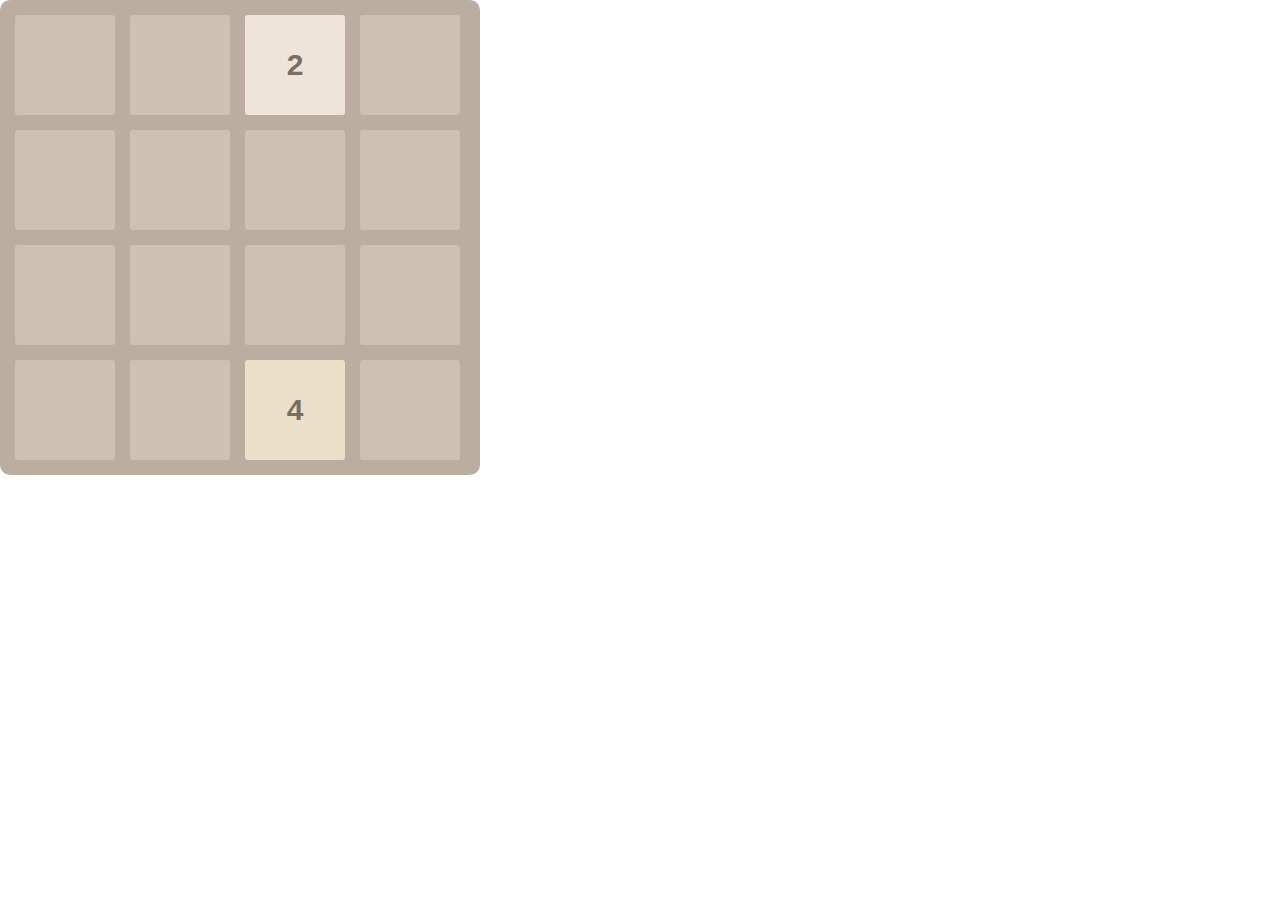
==== index.html @ 7b1348f7 "Update and rename 2048.html to index.html" ====
<html>
<head>
    <title>2048 Game</title>
    <style>
        body {
            font-family: Arial, sans-serif;
            margin: 0;
            padding: 0;
        }

        .container {
            width: 480px;
            position: relative;
        }

        .grid-container {
            display: grid;
            grid-template-columns: repeat(4, 100px);
            grid-gap: 15px;
            background-color: #bbada0;
            padding: 15px;
            border-radius: 10px;
            position: relative;
        }

        .tile {
            width: 100px;
            height: 100px;
            background: #cdc1b4;
            border-radius: 3px;
            display: flex;
            justify-content: center;
            align-items: center;
            font-size: 30px;
            font-weight: bold;
            color: #776e65;
        }

        .tile-2 {
            background: #eee4da;
        }

        .tile-4 {
            background: #ede0c8;
        }

        .tile-8 {
            background: #f2b179;
            color: #f9f6f2;
        }

        /* Additional tile styles for 16, 32, 64, etc. go here */

        .game-message {
            width: 500px;
            text-align: center;
            position: absolute;
            top: 50%;
            left: 50%;
            transform: translate(-50%, -50%);
            display: none;
        }

        .game-message p {
            font-size: 36px;
            font-weight: bold;
            color: #776e65;
        }

        .game-message .button {
            background: #8f7a66;
            color: #f9f6f2;
            border: none;
            padding: 10px 20px;
            font-size: 18px;
            cursor: pointer;
            margin-top: 20px;
        }

        .game-message a {
            color: inherit;
            text-decoration: none;
        }
    </style>
</head>
<body>
    <div class="container">
        <div class="grid-container" id="grid-container">
            <!-- Tiles will be generated here -->
        </div>
        <div class="game-message" id="game-message">
            <p>Game Over!</p>
            <button class="button" onclick="setup()">Try again</button>
        </div>
    </div>

    <script>
        // Logic for the 2048 game
        var grid, score, gameOver;

        function setup() {
            grid = [[0, 0, 0, 0],
                    [0, 0, 0, 0],
                    [0, 0, 0, 0],
                    [0, 0, 0, 0]];
            score = 0;
            gameOver = false;
            addNumber();
            addNumber();
            updateView();
            document.getElementById('game-message').style.display = 'none';
        }

        function addNumber() {
            var options = [];
            for (var i = 0; i < 4; i++) {
                for (var j = 0; j < 4; j++) {
                    if (grid[i][j] === 0) {
                        options.push({
                            x: i,
                            y: j
                        });
                    }
                }
            }
            if (options.length > 0) {
                var spot = options[Math.floor(Math.random() * options.length)];
                var randomNumber = Math.random() > 0.5 ? 2 : 4;
                grid[spot.x][spot.y] = randomNumber;
            }
        }

        function updateView() {
            var container = document.getElementById('grid-container');
            container.innerHTML = '';
            for (var i = 0; i < 4; i++) {
                for (var j = 0; j < 4; j++) {
                    var tile = document.createElement('div');
                    tile.classList.add('tile');
                    var value = grid[i][j];
                    if (value > 0) {
                        tile.textContent = value;
                        tile.classList.add('tile-' + value);
                    }
                    container.appendChild(tile);
                }
            }
        }

        function copyGrid(grid) {
            var extra = [[0, 0, 0, 0],
                         [0, 0, 0, 0],
                         [0, 0, 0, 0],
                         [0, 0, 0, 0]];
            for (var i = 0; i < 4; i++) {
                for (var j = 0; j < 4; j++) {
                    extra[i][j] = grid[i][j];
                }
            }
            return extra;
        }

        function compare(a, b) {
            for (var i = 0; i < 4; i++) {
                for (var j = 0; j < 4; j++) {
                    if (a[i][j] !== b[i][j]) {
                        return true;
                    }
                }
            }
            return false;
        }

        function slide(row) {
            var arr = row.filter(val => val);
            var missing = 4 - arr.length;
            var zeros = Array(missing).fill(0);
            arr = zeros.concat(arr);
            return arr;
        }

        function combine(row) {
            for (var i = 3; i >= 1; i--) {
                var a = row[i];
                var b = row[i - 1];
                if (a == b) {
                    row[i] = a + b;
                    score += row[i];
                    row[i - 1] = 0;
                }
            }
            return row;
        }

        function operate(row) {
            row = slide(row);
            row = combine(row);
            row = slide(row);
            return row;
        }

        function flipGrid(grid) {
            for (var i = 0; i < 4; i++) {
                grid[i].reverse();
            }
            return grid;
        }

        function rotateGrid(grid) {
            var newGrid = [[0, 0, 0, 0],
                           [0, 0, 0, 0],
                           [0, 0, 0, 0],
                           [0, 0, 0, 0]];
            for (var i = 0; i < 4; i++) {
                for (var j = 0; j < 4; j++) {
                    newGrid[i][j] = grid[j][i];
                }
            }
            return newGrid;
        }

        function isGameOver() {
            for (var i = 0; i < 4; i++) {
                for (var j = 0; j < 4; j++) {
                    if (grid[i][j] == 0) {
                        return false;
                    }
                    if (j !== 3 && grid[i][j] === grid[i][j + 1]) {
                        return false;
                    }
                    if (i !== 3 && grid[i][j] === grid[i + 1][j]) {
                        return false;
                    }
                }
            }
            return true;
        }

        function checkGameOver() {
            if (isGameOver()) {
                document.getElementById('game-message').style.display = 'block';
                gameOver = true;
            }
        }

        function keyPressed(event) {
            if (gameOver) {
                return;
            }
            var flipped = false;
            var rotated = false;
            var played = true;
            switch(event.keyCode) {
                case 39: // Right
                    // No action needed
                    break;
                case 40: // Down
                    grid = rotateGrid(grid);
                    rotated = true;
                    break;
                case 37: // Left
                    grid = flipGrid(grid);
                    flipped = true;
                    break;
                case 38: // Up
                    grid = rotateGrid(grid);
                    rotated = true;
                    flipped = true;
                    break;
                default:
                    played = false;
            }

            if (played) {
                var past = copyGrid(grid);
                for (var i = 0; i < 4; i++) {
                    grid[i] = operate(grid[i]);
                }
                var changed = compare(past, grid);
                if (flipped) {
                    grid = flipGrid(grid);
                }
                if (rotated) {
                    grid = rotateGrid(grid);
                    grid = rotateGrid(grid);
                    grid = rotateGrid(grid);
                }
                if (changed) {
                    addNumber();
                }
                updateView();
                checkGameOver();
            }
        }

        document.addEventListener('keydown', keyPressed);

        // Variables to track touch start positions
        var touchStartX = null;
        var touchStartY = null;

        // Event listener for touch start
        document.addEventListener('touchstart', function(event) {
            if (event.touches.length > 1) return; // Only single touch events

            touchStartX = event.touches[0].clientX;
            touchStartY = event.touches[0].clientY;
            event.preventDefault(); // Prevent scrolling when inside DIV
        }, { passive: false });

        // Event listener for touch move
        document.addEventListener('touchmove', function(event) {
            event.preventDefault(); // Prevent scrolling when inside DIV
        }, { passive: false });

        // Event listener for touch end
        document.addEventListener('touchend', function(event) {
            if (!touchStartX || !touchStartY || gameOver) return;

            var deltaX = event.changedTouches[0].clientX - touchStartX;
            var deltaY = event.changedTouches[0].clientY - touchStartY;

            // Determine swipe direction
            if (Math.abs(deltaX) > Math.abs(deltaY)) { // Horizontal swipe
                if (deltaX > 0) {
                    moveRight();
                } else {
                    moveLeft();
                }
            } else { // Vertical swipe
                if (deltaY > 0) {
                    moveDown();
                } else {
                    moveUp();
                }
            }

            touchStartX = null;
            touchStartY = null;
        });

        // Move functions
        function moveLeft() { keyPressed({ keyCode: 37 }); }
        function moveUp() { keyPressed({ keyCode: 38 }); }
        function moveRight() { keyPressed({ keyCode: 39 }); }
        function moveDown() { keyPressed({ keyCode: 40 }); }

        setup();
    </script>
</body>
</html>
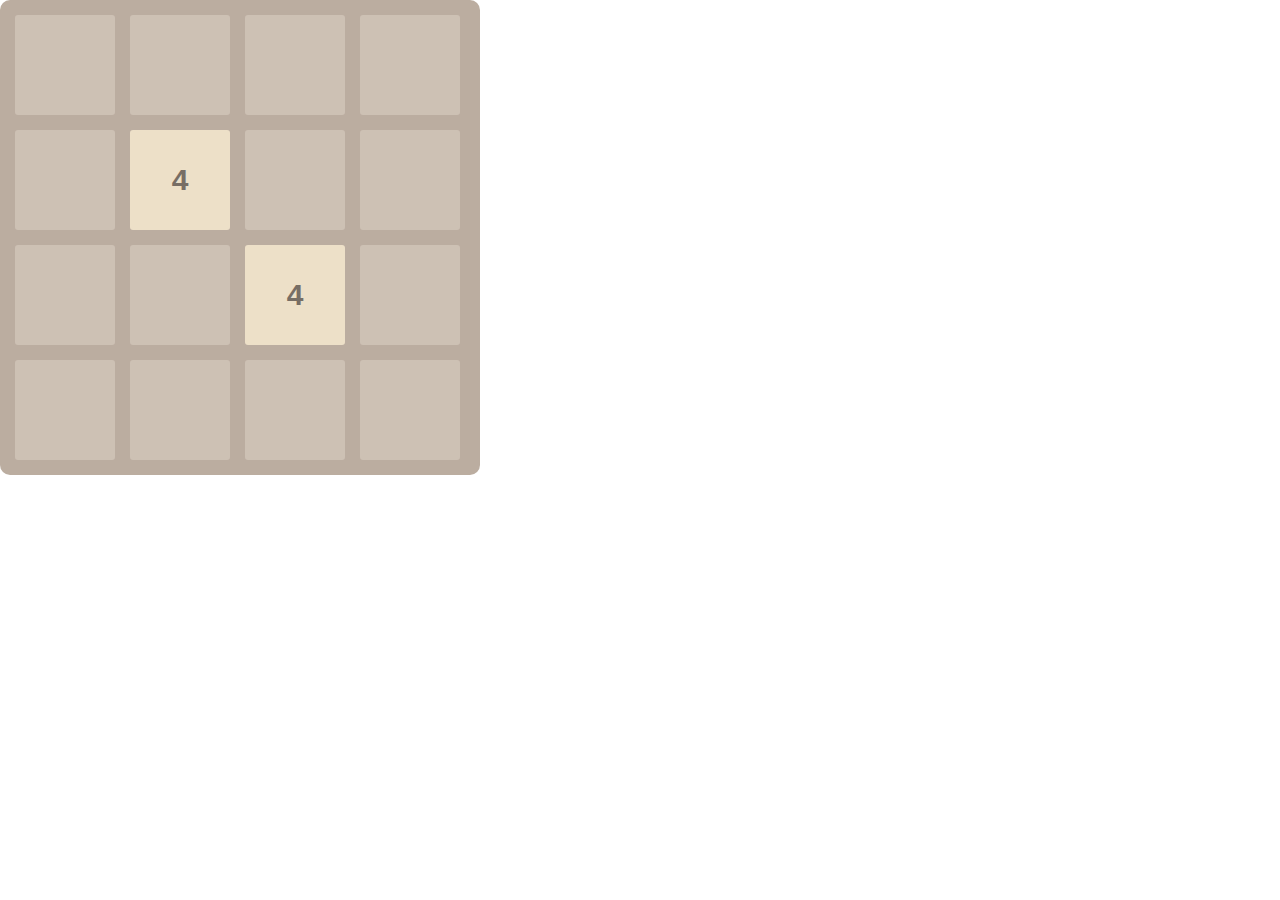
==== commit ff32062c: "Update index.html" ====
--- a/index.html
+++ b/index.html
@@ -1,351 +1,351 @@
-<html>
-<head>
-    <title>2048 Game</title>
-    <style>
-        body {
-            font-family: Arial, sans-serif;
-            margin: 0;
-            padding: 0;
-        }
-
-        .container {
-            width: 480px;
-            position: relative;
-        }
-
-        .grid-container {
-            display: grid;
-            grid-template-columns: repeat(4, 100px);
-            grid-gap: 15px;
-            background-color: #bbada0;
-            padding: 15px;
-            border-radius: 10px;
-            position: relative;
-        }
-
-        .tile {
-            width: 100px;
-            height: 100px;
-            background: #cdc1b4;
-            border-radius: 3px;
-            display: flex;
-            justify-content: center;
-            align-items: center;
-            font-size: 30px;
-            font-weight: bold;
-            color: #776e65;
-        }
-
-        .tile-2 {
-            background: #eee4da;
-        }
-
-        .tile-4 {
-            background: #ede0c8;
-        }
-
-        .tile-8 {
-            background: #f2b179;
-            color: #f9f6f2;
-        }
-
-        /* Additional tile styles for 16, 32, 64, etc. go here */
-
-        .game-message {
-            width: 500px;
-            text-align: center;
-            position: absolute;
-            top: 50%;
-            left: 50%;
-            transform: translate(-50%, -50%);
-            display: none;
-        }
-
-        .game-message p {
-            font-size: 36px;
-            font-weight: bold;
-            color: #776e65;
-        }
-
-        .game-message .button {
-            background: #8f7a66;
-            color: #f9f6f2;
-            border: none;
-            padding: 10px 20px;
-            font-size: 18px;
-            cursor: pointer;
-            margin-top: 20px;
-        }
-
-        .game-message a {
-            color: inherit;
-            text-decoration: none;
-        }
-    </style>
-</head>
-<body>
-    <div class="container">
-        <div class="grid-container" id="grid-container">
-            <!-- Tiles will be generated here -->
-        </div>
-        <div class="game-message" id="game-message">
-            <p>Game Over!</p>
-            <button class="button" onclick="setup()">Try again</button>
-        </div>
-    </div>
-
-    <script>
-        // Logic for the 2048 game
-        var grid, score, gameOver;
-
-        function setup() {
-            grid = [[0, 0, 0, 0],
-                    [0, 0, 0, 0],
-                    [0, 0, 0, 0],
-                    [0, 0, 0, 0]];
-            score = 0;
-            gameOver = false;
-            addNumber();
-            addNumber();
-            updateView();
-            document.getElementById('game-message').style.display = 'none';
-        }
-
-        function addNumber() {
-            var options = [];
-            for (var i = 0; i < 4; i++) {
-                for (var j = 0; j < 4; j++) {
-                    if (grid[i][j] === 0) {
-                        options.push({
-                            x: i,
-                            y: j
-                        });
-                    }
-                }
-            }
-            if (options.length > 0) {
-                var spot = options[Math.floor(Math.random() * options.length)];
-                var randomNumber = Math.random() > 0.5 ? 2 : 4;
-                grid[spot.x][spot.y] = randomNumber;
-            }
-        }
-
-        function updateView() {
-            var container = document.getElementById('grid-container');
-            container.innerHTML = '';
-            for (var i = 0; i < 4; i++) {
-                for (var j = 0; j < 4; j++) {
-                    var tile = document.createElement('div');
-                    tile.classList.add('tile');
-                    var value = grid[i][j];
-                    if (value > 0) {
-                        tile.textContent = value;
-                        tile.classList.add('tile-' + value);
-                    }
-                    container.appendChild(tile);
-                }
-            }
-        }
-
-        function copyGrid(grid) {
-            var extra = [[0, 0, 0, 0],
-                         [0, 0, 0, 0],
-                         [0, 0, 0, 0],
-                         [0, 0, 0, 0]];
-            for (var i = 0; i < 4; i++) {
-                for (var j = 0; j < 4; j++) {
-                    extra[i][j] = grid[i][j];
-                }
-            }
-            return extra;
-        }
-
-        function compare(a, b) {
-            for (var i = 0; i < 4; i++) {
-                for (var j = 0; j < 4; j++) {
-                    if (a[i][j] !== b[i][j]) {
-                        return true;
-                    }
-                }
-            }
-            return false;
-        }
-
-        function slide(row) {
-            var arr = row.filter(val => val);
-            var missing = 4 - arr.length;
-            var zeros = Array(missing).fill(0);
-            arr = zeros.concat(arr);
-            return arr;
-        }
-
-        function combine(row) {
-            for (var i = 3; i >= 1; i--) {
-                var a = row[i];
-                var b = row[i - 1];
-                if (a == b) {
-                    row[i] = a + b;
-                    score += row[i];
-                    row[i - 1] = 0;
-                }
-            }
-            return row;
-        }
-
-        function operate(row) {
-            row = slide(row);
-            row = combine(row);
-            row = slide(row);
-            return row;
-        }
-
-        function flipGrid(grid) {
-            for (var i = 0; i < 4; i++) {
-                grid[i].reverse();
-            }
-            return grid;
-        }
-
-        function rotateGrid(grid) {
-            var newGrid = [[0, 0, 0, 0],
-                           [0, 0, 0, 0],
-                           [0, 0, 0, 0],
-                           [0, 0, 0, 0]];
-            for (var i = 0; i < 4; i++) {
-                for (var j = 0; j < 4; j++) {
-                    newGrid[i][j] = grid[j][i];
-                }
-            }
-            return newGrid;
-        }
-
-        function isGameOver() {
-            for (var i = 0; i < 4; i++) {
-                for (var j = 0; j < 4; j++) {
-                    if (grid[i][j] == 0) {
-                        return false;
-                    }
-                    if (j !== 3 && grid[i][j] === grid[i][j + 1]) {
-                        return false;
-                    }
-                    if (i !== 3 && grid[i][j] === grid[i + 1][j]) {
-                        return false;
-                    }
-                }
-            }
-            return true;
-        }
-
-        function checkGameOver() {
-            if (isGameOver()) {
-                document.getElementById('game-message').style.display = 'block';
-                gameOver = true;
-            }
-        }
-
-        function keyPressed(event) {
-            if (gameOver) {
-                return;
-            }
-            var flipped = false;
-            var rotated = false;
-            var played = true;
-            switch(event.keyCode) {
-                case 39: // Right
-                    // No action needed
-                    break;
-                case 40: // Down
-                    grid = rotateGrid(grid);
-                    rotated = true;
-                    break;
-                case 37: // Left
-                    grid = flipGrid(grid);
-                    flipped = true;
-                    break;
-                case 38: // Up
-                    grid = rotateGrid(grid);
-                    rotated = true;
-                    flipped = true;
-                    break;
-                default:
-                    played = false;
-            }
-
-            if (played) {
-                var past = copyGrid(grid);
-                for (var i = 0; i < 4; i++) {
-                    grid[i] = operate(grid[i]);
-                }
-                var changed = compare(past, grid);
-                if (flipped) {
-                    grid = flipGrid(grid);
-                }
-                if (rotated) {
-                    grid = rotateGrid(grid);
-                    grid = rotateGrid(grid);
-                    grid = rotateGrid(grid);
-                }
-                if (changed) {
-                    addNumber();
-                }
-                updateView();
-                checkGameOver();
-            }
-        }
-
-        document.addEventListener('keydown', keyPressed);
-
-        // Variables to track touch start positions
-        var touchStartX = null;
-        var touchStartY = null;
-
-        // Event listener for touch start
-        document.addEventListener('touchstart', function(event) {
-            if (event.touches.length > 1) return; // Only single touch events
-
-            touchStartX = event.touches[0].clientX;
-            touchStartY = event.touches[0].clientY;
-            event.preventDefault(); // Prevent scrolling when inside DIV
-        }, { passive: false });
-
-        // Event listener for touch move
-        document.addEventListener('touchmove', function(event) {
-            event.preventDefault(); // Prevent scrolling when inside DIV
-        }, { passive: false });
-
-        // Event listener for touch end
-        document.addEventListener('touchend', function(event) {
-            if (!touchStartX || !touchStartY || gameOver) return;
-
-            var deltaX = event.changedTouches[0].clientX - touchStartX;
-            var deltaY = event.changedTouches[0].clientY - touchStartY;
-
-            // Determine swipe direction
-            if (Math.abs(deltaX) > Math.abs(deltaY)) { // Horizontal swipe
-                if (deltaX > 0) {
-                    moveRight();
-                } else {
-                    moveLeft();
-                }
-            } else { // Vertical swipe
-                if (deltaY > 0) {
-                    moveDown();
-                } else {
-                    moveUp();
-                }
-            }
-
-            touchStartX = null;
-            touchStartY = null;
-        });
-
-        // Move functions
-        function moveLeft() { keyPressed({ keyCode: 37 }); }
-        function moveUp() { keyPressed({ keyCode: 38 }); }
-        function moveRight() { keyPressed({ keyCode: 39 }); }
-        function moveDown() { keyPressed({ keyCode: 40 }); }
-
-        setup();
-    </script>
-</body>
-</html>
+<html>
+<head>
+    <title>Game</title>
+    <style>
+        body {
+            font-family: Arial, sans-serif;
+            margin: 0;
+            padding: 0;
+        }
+
+        .container {
+            width: 480px;
+            position: relative;
+        }
+
+        .grid-container {
+            display: grid;
+            grid-template-columns: repeat(4, 100px);
+            grid-gap: 15px;
+            background-color: #bbada0;
+            padding: 15px;
+            border-radius: 10px;
+            position: relative;
+        }
+
+        .tile {
+            width: 100px;
+            height: 100px;
+            background: #cdc1b4;
+            border-radius: 3px;
+            display: flex;
+            justify-content: center;
+            align-items: center;
+            font-size: 30px;
+            font-weight: bold;
+            color: #776e65;
+        }
+
+        .tile-2 {
+            background: #eee4da;
+        }
+
+        .tile-4 {
+            background: #ede0c8;
+        }
+
+        .tile-8 {
+            background: #f2b179;
+            color: #f9f6f2;
+        }
+
+        /* Additional tile styles for 16, 32, 64, etc. go here */
+
+        .game-message {
+            width: 500px;
+            text-align: center;
+            position: absolute;
+            top: 50%;
+            left: 50%;
+            transform: translate(-50%, -50%);
+            display: none;
+        }
+
+        .game-message p {
+            font-size: 36px;
+            font-weight: bold;
+            color: #776e65;
+        }
+
+        .game-message .button {
+            background: #8f7a66;
+            color: #f9f6f2;
+            border: none;
+            padding: 10px 20px;
+            font-size: 18px;
+            cursor: pointer;
+            margin-top: 20px;
+        }
+
+        .game-message a {
+            color: inherit;
+            text-decoration: none;
+        }
+    </style>
+</head>
+<body>
+    <div class="container">
+        <div class="grid-container" id="grid-container">
+            <!-- Tiles will be generated here -->
+        </div>
+        <div class="game-message" id="game-message">
+            <p>Game Over!</p>
+            <button class="button" onclick="setup()">Try again</button>
+        </div>
+    </div>
+
+    <script>
+        // Logic for the 2048 game
+        var grid, score, gameOver;
+
+        function setup() {
+            grid = [[0, 0, 0, 0],
+                    [0, 0, 0, 0],
+                    [0, 0, 0, 0],
+                    [0, 0, 0, 0]];
+            score = 0;
+            gameOver = false;
+            addNumber();
+            addNumber();
+            updateView();
+            document.getElementById('game-message').style.display = 'none';
+        }
+
+        function addNumber() {
+            var options = [];
+            for (var i = 0; i < 4; i++) {
+                for (var j = 0; j < 4; j++) {
+                    if (grid[i][j] === 0) {
+                        options.push({
+                            x: i,
+                            y: j
+                        });
+                    }
+                }
+            }
+            if (options.length > 0) {
+                var spot = options[Math.floor(Math.random() * options.length)];
+                var randomNumber = Math.random() > 0.5 ? 2 : 4;
+                grid[spot.x][spot.y] = randomNumber;
+            }
+        }
+
+        function updateView() {
+            var container = document.getElementById('grid-container');
+            container.innerHTML = '';
+            for (var i = 0; i < 4; i++) {
+                for (var j = 0; j < 4; j++) {
+                    var tile = document.createElement('div');
+                    tile.classList.add('tile');
+                    var value = grid[i][j];
+                    if (value > 0) {
+                        tile.textContent = value;
+                        tile.classList.add('tile-' + value);
+                    }
+                    container.appendChild(tile);
+                }
+            }
+        }
+
+        function copyGrid(grid) {
+            var extra = [[0, 0, 0, 0],
+                         [0, 0, 0, 0],
+                         [0, 0, 0, 0],
+                         [0, 0, 0, 0]];
+            for (var i = 0; i < 4; i++) {
+                for (var j = 0; j < 4; j++) {
+                    extra[i][j] = grid[i][j];
+                }
+            }
+            return extra;
+        }
+
+        function compare(a, b) {
+            for (var i = 0; i < 4; i++) {
+                for (var j = 0; j < 4; j++) {
+                    if (a[i][j] !== b[i][j]) {
+                        return true;
+                    }
+                }
+            }
+            return false;
+        }
+
+        function slide(row) {
+            var arr = row.filter(val => val);
+            var missing = 4 - arr.length;
+            var zeros = Array(missing).fill(0);
+            arr = zeros.concat(arr);
+            return arr;
+        }
+
+        function combine(row) {
+            for (var i = 3; i >= 1; i--) {
+                var a = row[i];
+                var b = row[i - 1];
+                if (a == b) {
+                    row[i] = a + b;
+                    score += row[i];
+                    row[i - 1] = 0;
+                }
+            }
+            return row;
+        }
+
+        function operate(row) {
+            row = slide(row);
+            row = combine(row);
+            row = slide(row);
+            return row;
+        }
+
+        function flipGrid(grid) {
+            for (var i = 0; i < 4; i++) {
+                grid[i].reverse();
+            }
+            return grid;
+        }
+
+        function rotateGrid(grid) {
+            var newGrid = [[0, 0, 0, 0],
+                           [0, 0, 0, 0],
+                           [0, 0, 0, 0],
+                           [0, 0, 0, 0]];
+            for (var i = 0; i < 4; i++) {
+                for (var j = 0; j < 4; j++) {
+                    newGrid[i][j] = grid[j][i];
+                }
+            }
+            return newGrid;
+        }
+
+        function isGameOver() {
+            for (var i = 0; i < 4; i++) {
+                for (var j = 0; j < 4; j++) {
+                    if (grid[i][j] == 0) {
+                        return false;
+                    }
+                    if (j !== 3 && grid[i][j] === grid[i][j + 1]) {
+                        return false;
+                    }
+                    if (i !== 3 && grid[i][j] === grid[i + 1][j]) {
+                        return false;
+                    }
+                }
+            }
+            return true;
+        }
+
+        function checkGameOver() {
+            if (isGameOver()) {
+                document.getElementById('game-message').style.display = 'block';
+                gameOver = true;
+            }
+        }
+
+        function keyPressed(event) {
+            if (gameOver) {
+                return;
+            }
+            var flipped = false;
+            var rotated = false;
+            var played = true;
+            switch(event.keyCode) {
+                case 39: // Right
+                    // No action needed
+                    break;
+                case 40: // Down
+                    grid = rotateGrid(grid);
+                    rotated = true;
+                    break;
+                case 37: // Left
+                    grid = flipGrid(grid);
+                    flipped = true;
+                    break;
+                case 38: // Up
+                    grid = rotateGrid(grid);
+                    rotated = true;
+                    flipped = true;
+                    break;
+                default:
+                    played = false;
+            }
+
+            if (played) {
+                var past = copyGrid(grid);
+                for (var i = 0; i < 4; i++) {
+                    grid[i] = operate(grid[i]);
+                }
+                var changed = compare(past, grid);
+                if (flipped) {
+                    grid = flipGrid(grid);
+                }
+                if (rotated) {
+                    grid = rotateGrid(grid);
+                    grid = rotateGrid(grid);
+                    grid = rotateGrid(grid);
+                }
+                if (changed) {
+                    addNumber();
+                }
+                updateView();
+                checkGameOver();
+            }
+        }
+
+        document.addEventListener('keydown', keyPressed);
+
+        // Variables to track touch start positions
+        var touchStartX = null;
+        var touchStartY = null;
+
+        // Event listener for touch start
+        document.addEventListener('touchstart', function(event) {
+            if (event.touches.length > 1) return; // Only single touch events
+
+            touchStartX = event.touches[0].clientX;
+            touchStartY = event.touches[0].clientY;
+            event.preventDefault(); // Prevent scrolling when inside DIV
+        }, { passive: false });
+
+        // Event listener for touch move
+        document.addEventListener('touchmove', function(event) {
+            event.preventDefault(); // Prevent scrolling when inside DIV
+        }, { passive: false });
+
+        // Event listener for touch end
+        document.addEventListener('touchend', function(event) {
+            if (!touchStartX || !touchStartY || gameOver) return;
+
+            var deltaX = event.changedTouches[0].clientX - touchStartX;
+            var deltaY = event.changedTouches[0].clientY - touchStartY;
+
+            // Determine swipe direction
+            if (Math.abs(deltaX) > Math.abs(deltaY)) { // Horizontal swipe
+                if (deltaX > 0) {
+                    moveRight();
+                } else {
+                    moveLeft();
+                }
+            } else { // Vertical swipe
+                if (deltaY > 0) {
+                    moveDown();
+                } else {
+                    moveUp();
+                }
+            }
+
+            touchStartX = null;
+            touchStartY = null;
+        });
+
+        // Move functions
+        function moveLeft() { keyPressed({ keyCode: 37 }); }
+        function moveUp() { keyPressed({ keyCode: 38 }); }
+        function moveRight() { keyPressed({ keyCode: 39 }); }
+        function moveDown() { keyPressed({ keyCode: 40 }); }
+
+        setup();
+    </script>
+</body>
+</html>
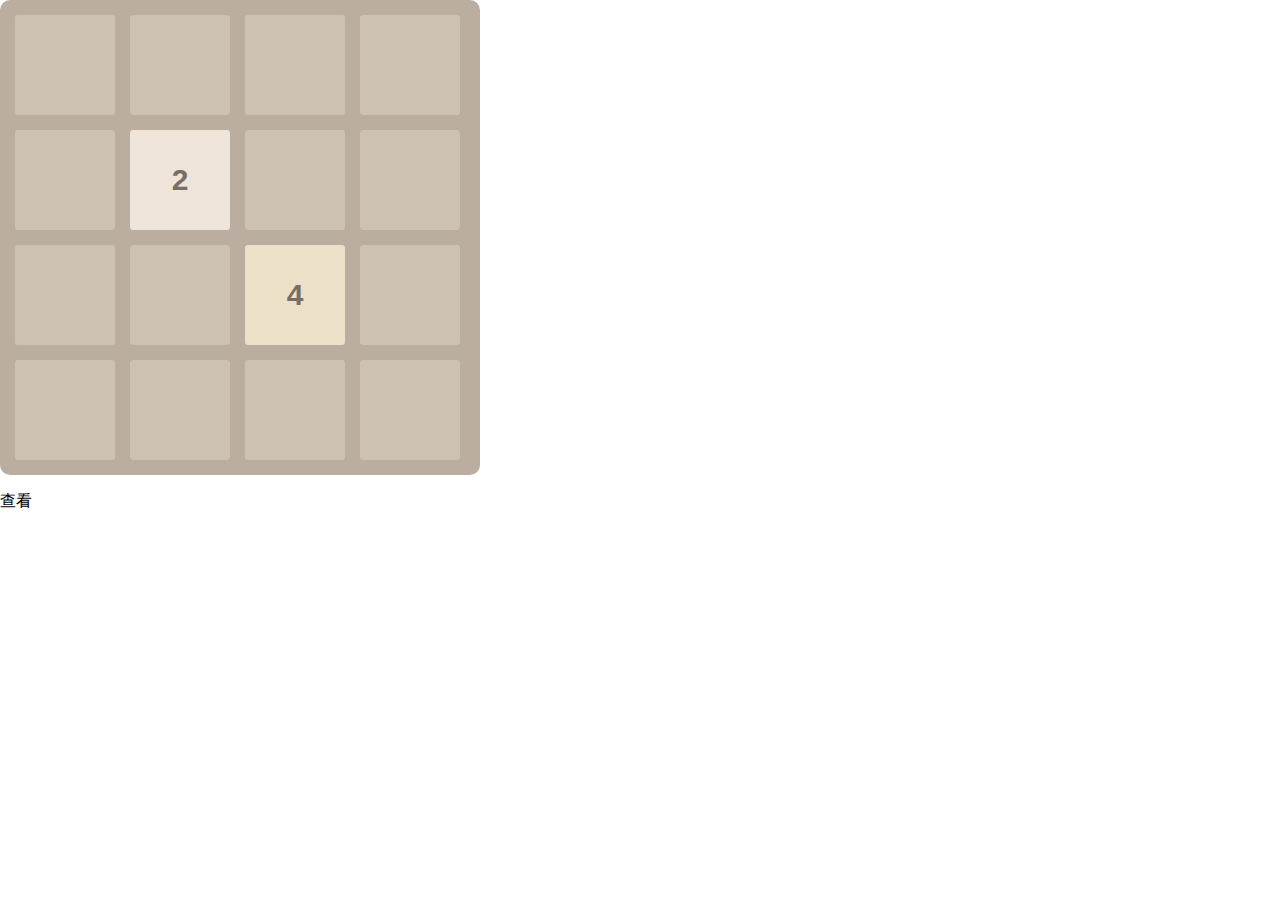
==== commit a0cd36d6: "Rename y.html to index.html" ====
--- a/index.html
+++ b/index.html
@@ -93,6 +93,7 @@
             <button class="button" onclick="setup()">Try again</button>
         </div>
     </div>
+    <p>查看<a href="a/green.html"></a></p>
 
     <script>
         // Logic for the 2048 game
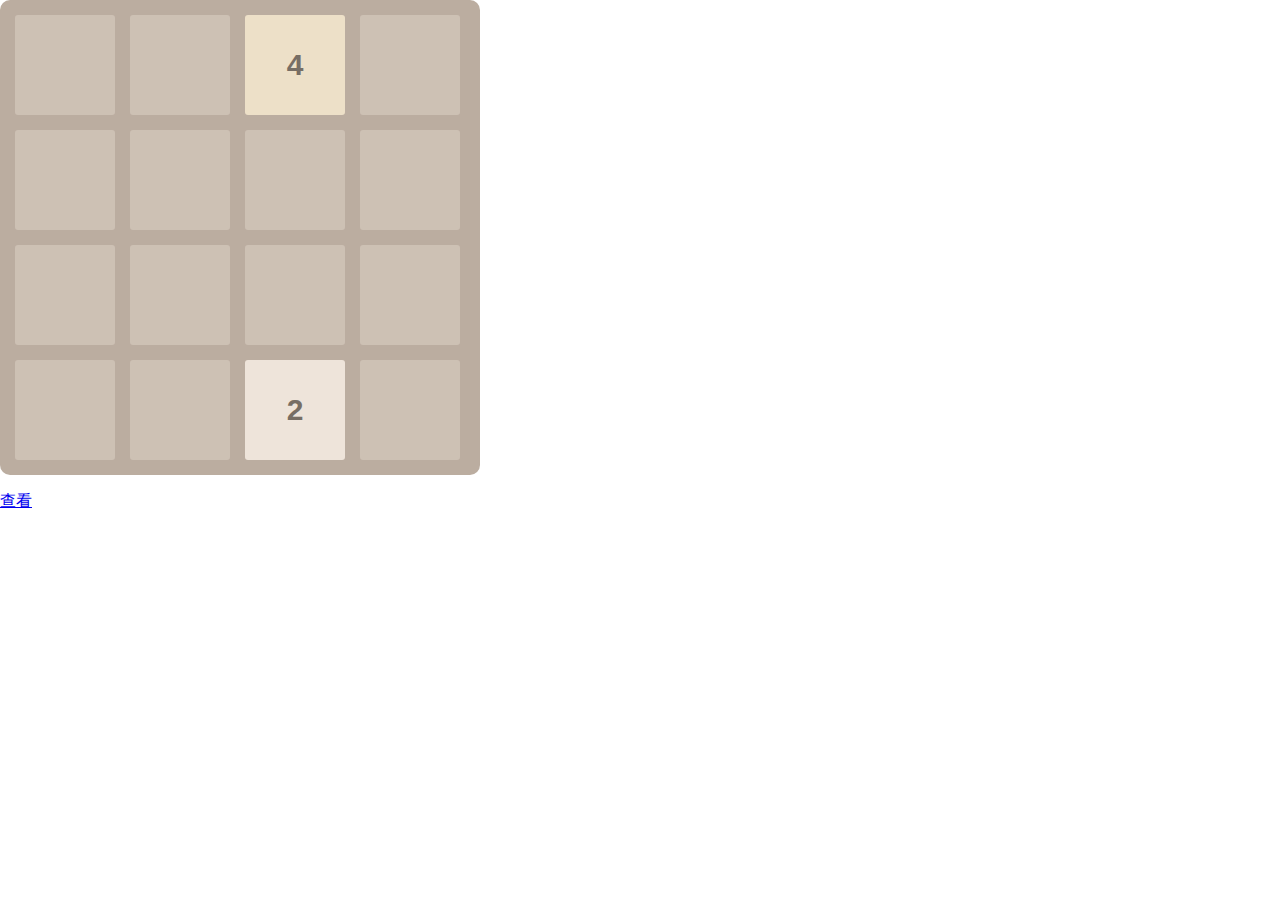
==== commit 9fb27592: "Update index.html" ====
--- a/index.html
+++ b/index.html
@@ -93,7 +93,7 @@
             <button class="button" onclick="setup()">Try again</button>
         </div>
     </div>
-    <p>查看<a href="a/green.html"></a></p>
+    <p><a href="a/green.html">查看</a></p>
 
     <script>
         // Logic for the 2048 game
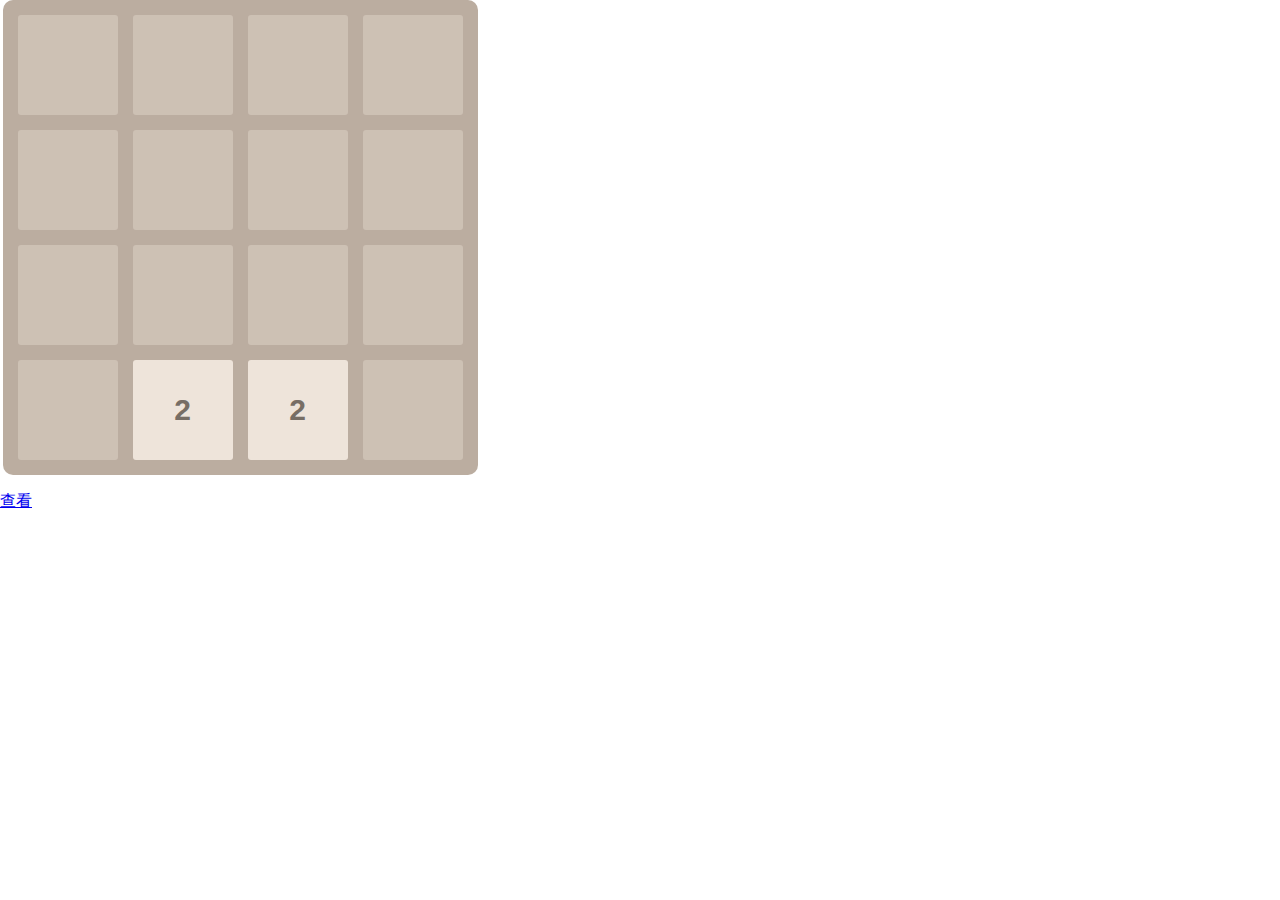
==== commit 4a208078: "Update index.html" ====
--- a/index.html
+++ b/index.html
@@ -10,6 +10,8 @@
 
         .container {
             width: 480px;
+            dispaly: grid;
+            place-items: center;
             position: relative;
         }
 
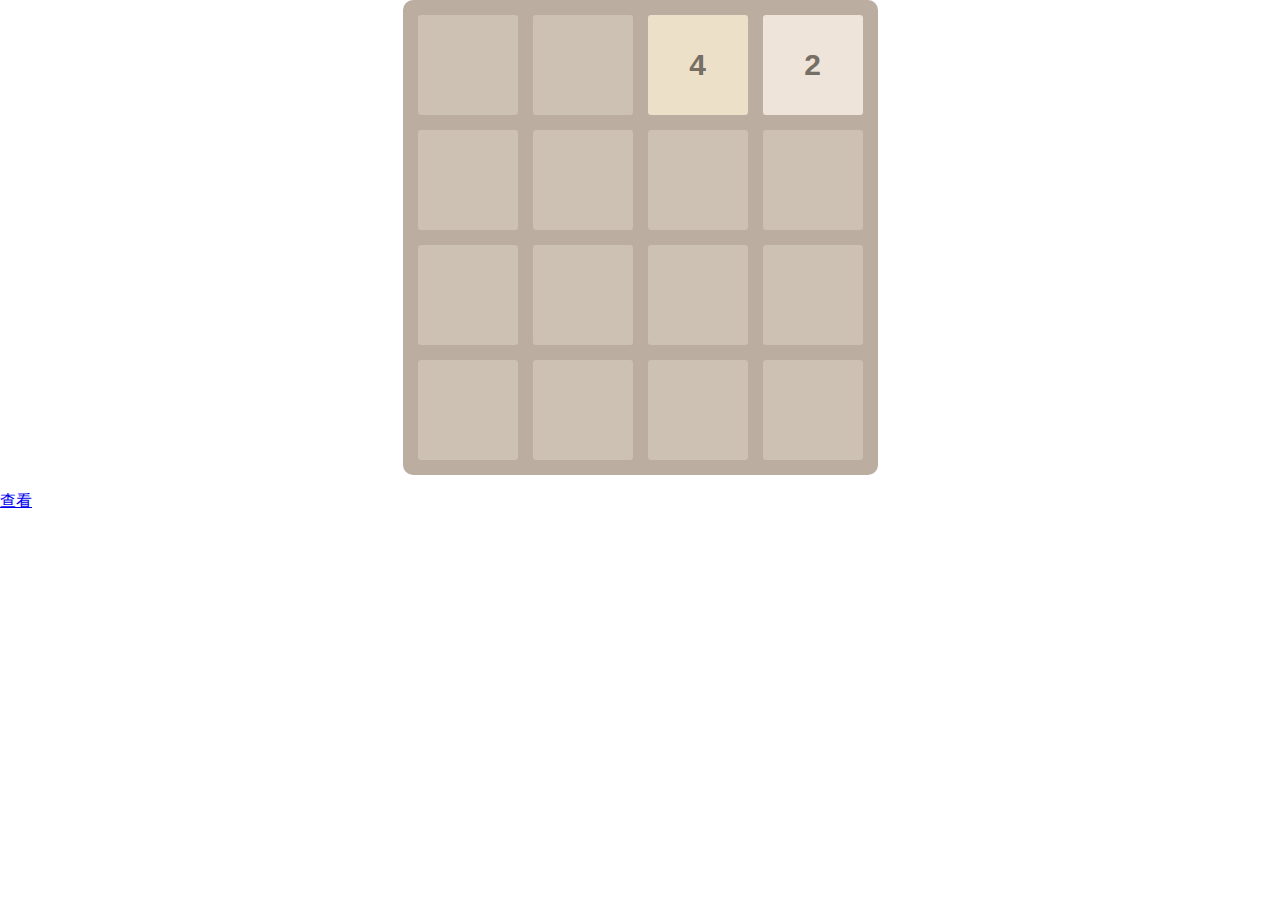
==== commit a7300520: "Update index.html" ====
--- a/index.html
+++ b/index.html
@@ -9,7 +9,6 @@
         }
 
         .container {
-            width: 480px;
             dispaly: grid;
             place-items: center;
             position: relative;
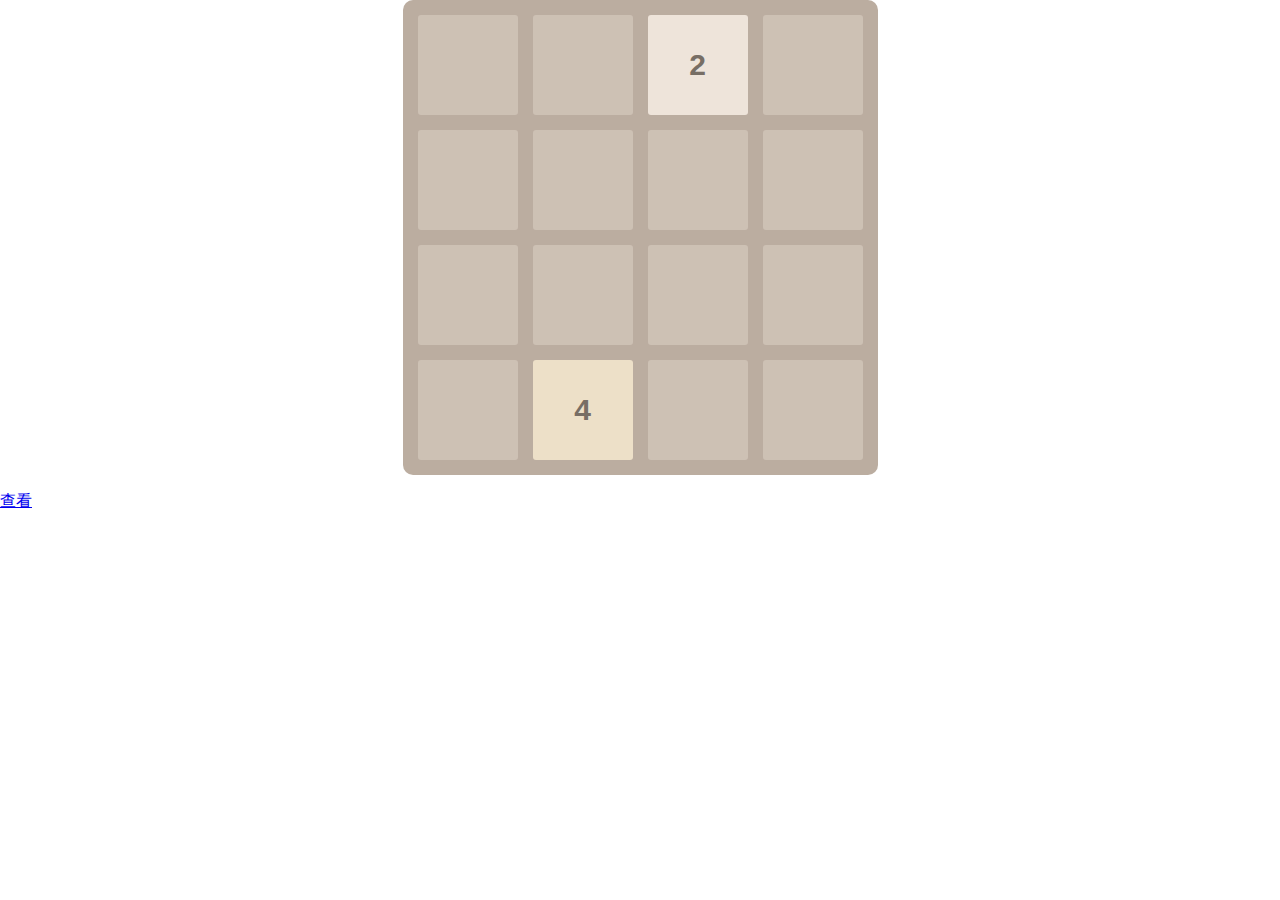
==== commit f124cfcb: "Update index.html" ====
--- a/index.html
+++ b/index.html
@@ -16,6 +16,7 @@
 
         .grid-container {
             display: grid;
+            place-items: center;
             grid-template-columns: repeat(4, 100px);
             grid-gap: 15px;
             background-color: #bbada0;
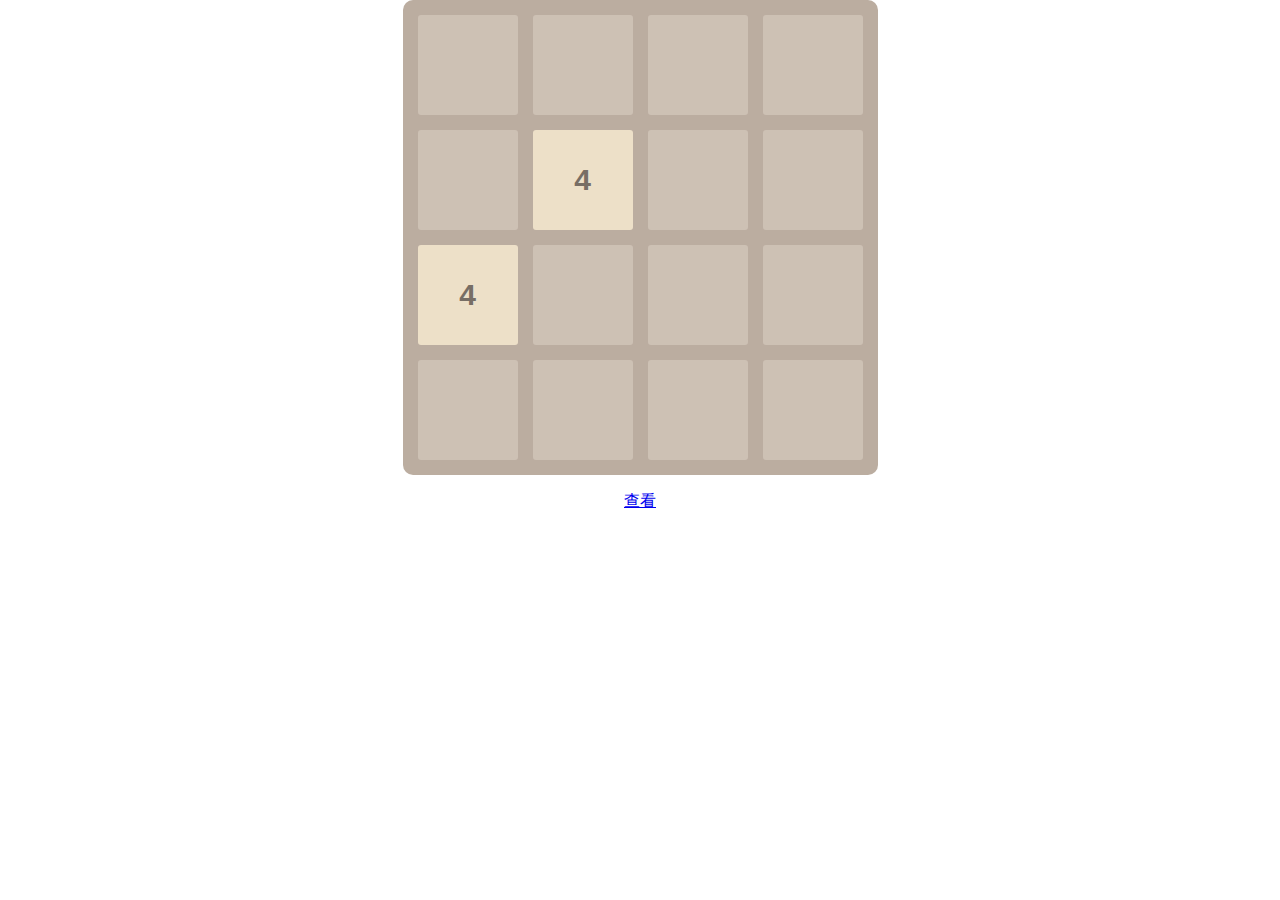
==== commit bc4f1b92: "Update index.html" ====
--- a/index.html
+++ b/index.html
@@ -9,7 +9,7 @@
         }
 
         .container {
-            dispaly: grid;
+            display: grid;
             place-items: center;
             position: relative;
         }
@@ -94,8 +94,8 @@
             <p>Game Over!</p>
             <button class="button" onclick="setup()">Try again</button>
         </div>
+        <p><a href="a/green.html">查看</a></p>
     </div>
-    <p><a href="a/green.html">查看</a></p>
 
     <script>
         // Logic for the 2048 game
